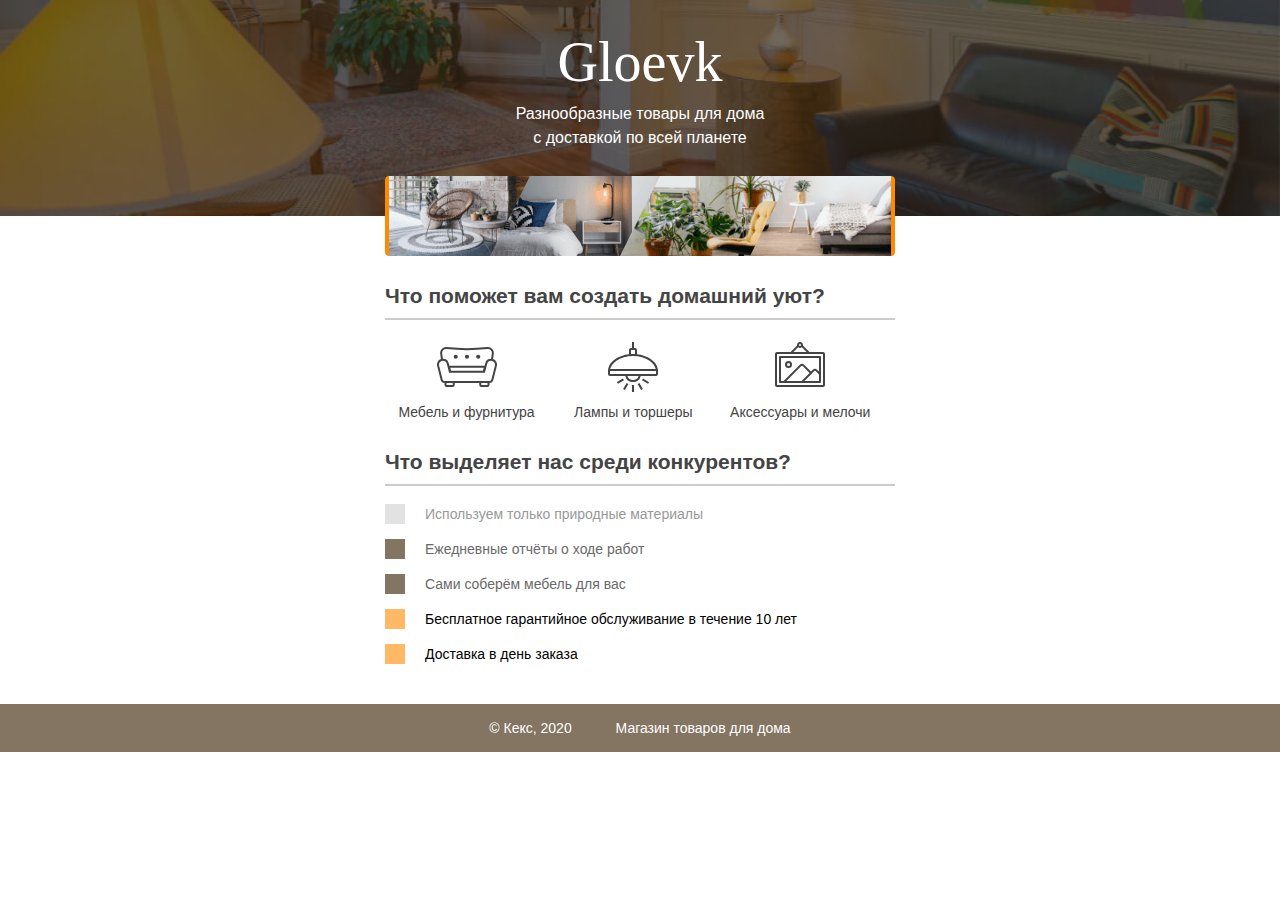
==== index.html @ fcce6e21 "Add files via upload" ====
<!DOCTYPE html>
<html lang="ru">
  <head>
    <meta charset="utf-8">
    <title>Магазин товаров для дома</title>
    <link rel="stylesheet" href="style.css">
  </head>
  <body>
    <header class="site-header">
      <div class="container">
        <h1>Gloevk</h1>
        <p>Разнообразные товары для дома с доставкой по всей планете</p>
        <img src="img/gloevk-examples.png" width="510" height="80" alt="Примеры интерьеров">
      </div>
    </header>

    <section class="features">
      <h2>Что поможет вам создать домашний уют?</h2>
      <p class="feature-furniture">Мебель и фурнитура</p>
      <p class="feature-lighting">Лампы и торшеры</p>
      <p class="feature-accessories">Аксессуары и мелочи</p>
    </section>

    <section class="advantages">
      <h2>Что выделяет нас среди конкурентов?</h2>
      <ul class="advantages-list">
        <li class="advantages-item">Используем только природные материалы</li>
        <li class="advantages-item standard">Ежедневные отчёты о ходе работ</li>
        <li class="advantages-item standard">Сами соберём мебель для вас</li>
        <li class="advantages-item vip">Бесплатное гарантийное обслуживание в течение 10 лет</li>
        <li class="advantages-item vip">Доставка в день заказа</li>
      </ul>
    </section>

    <footer class="site-footer">
      <div class="container">
        <p>© Кекс, 2020</p>
        <p>Магазин товаров для дома</p>
      </div>
    </footer>
  </body>
</html>
---- style.css ----
body {
  margin: 0;
  padding: 0;
  font-family: "Arial", sans-serif;
  font-size: 14px;
  line-height: 20px;
  color: #444444;
}

h1 {
  width: 255px;
  margin: 0 auto 8px;
  font-family: "Georgia", serif;
  text-align: center;
  font-weight: normal;
  font-size: 56px;
  line-height: 64px;
}

h2 {
  border-bottom: 2px solid #cccccc;
  padding-bottom: 12px;
}

.container {
  width: 510px;
  margin: 0 auto;
  padding: 0 20px;
}

.site-header {
  min-width: 550px;
  height: 186px;
  margin-bottom: 70px;
  padding-top: 30px;
  background: #847462 no-repeat center url("img/gloevk-bg.jpg");
  background-size: cover;
  color: #ffffff;
}

.site-header p {
  width: 255px;
  margin: 0 auto 26px;
  text-align: center;
  font-size: 16px;
  line-height: 24px; 
}

.site-header img {
  display: block;
  margin: 0 auto;
}

.features {
  width: 510px;
  margin: 0 auto 30px;
  padding: 0 20px;
}

.features p {
  display: inline-block;
  vertical-align: top;
  width: 30%;
  margin: 0 5px;
  background-repeat: no-repeat;
  background-position: center top;
  text-align: center;
}

.feature-furniture {
  padding-top: 65px;
  background-image: url("img/furniture.svg");
}

.feature-lighting {
  padding-top: 65px;
  background-image: url("img/lighting.svg");
}

.feature-accessories {
  padding-top: 65px;
  background-image: url("img/accessories.svg");
}

.advantages {
  width: 510px;
  margin: 0 auto 40px;
  padding: 0 20px;
}

.advantages-list {
  padding: 0;
  list-style: none;  
}

.advantages-item {
  margin-bottom: 15px;
  padding-left: 20px;
  border-left: 20px solid #e2e2e2;
  color: #999999;
}

.standard {
  border-color: #847462;
  color: #6a6a6a;
}

.vip {
  border-color: #ffb864;
  color: #000000;
}

.site-footer {
  min-width: 550px;
  background-color: #847462;
  color: #ffffff;
}

.site-footer .container {
  text-align: center;
}

.site-footer p {
  display: inline-block;
  vertical-align: middle;
  padding: 0 20px;
}
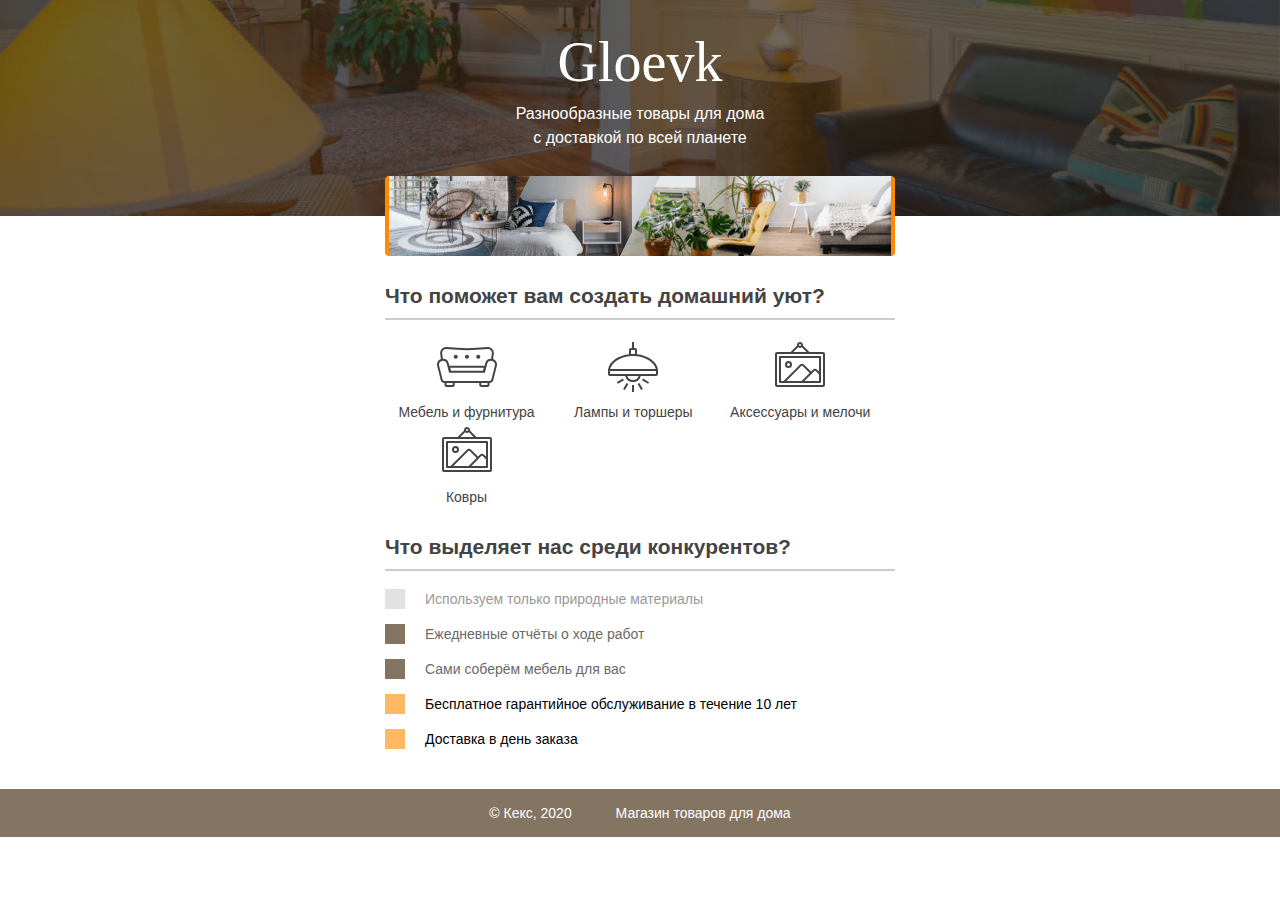
==== commit 0e468a52: "Update index.html" ====
--- a/index.html
+++ b/index.html
@@ -19,6 +19,7 @@
       <p class="feature-furniture">Мебель и фурнитура</p>
       <p class="feature-lighting">Лампы и торшеры</p>
       <p class="feature-accessories">Аксессуары и мелочи</p>
+      <p class="feature-accessories">Ковры</p>
     </section>
 
     <section class="advantages">
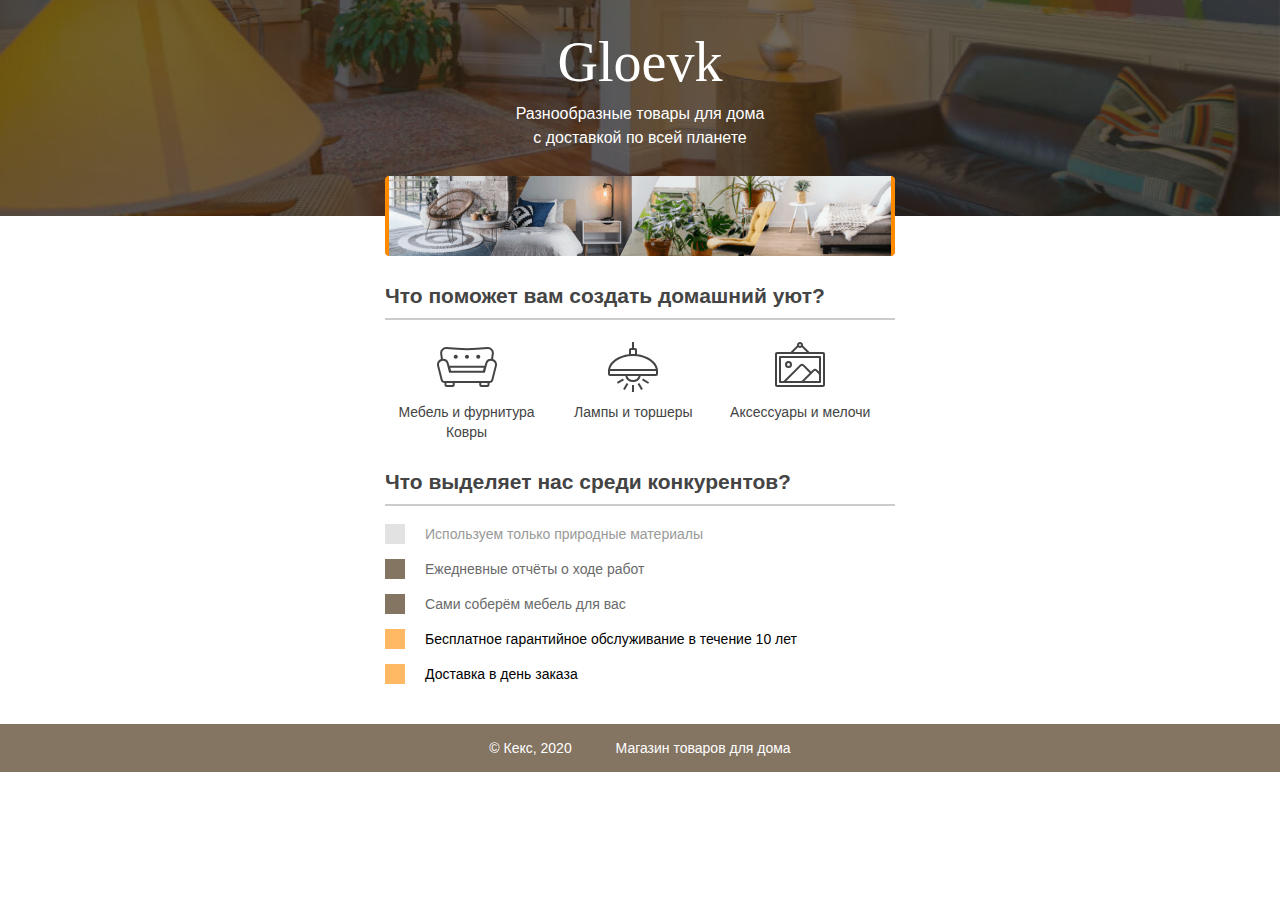
==== commit 4b762ea8: "Update index.html" ====
--- a/index.html
+++ b/index.html
@@ -19,7 +19,7 @@
       <p class="feature-furniture">Мебель и фурнитура</p>
       <p class="feature-lighting">Лампы и торшеры</p>
       <p class="feature-accessories">Аксессуары и мелочи</p>
-      <p class="feature-accessories">Ковры</p>
+      <p class="feature-carpet">Ковры</p>
     </section>
 
     <section class="advantages">
